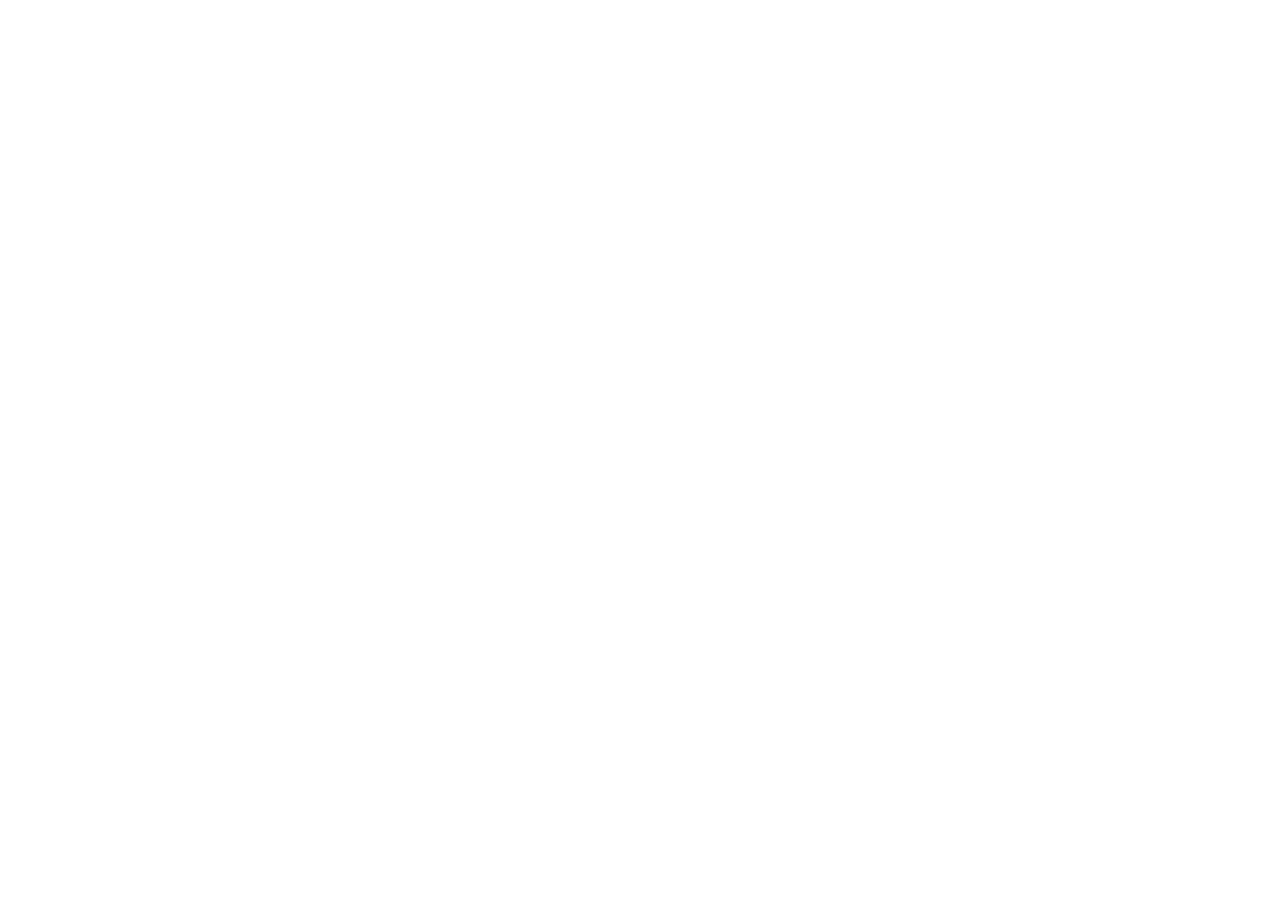
==== 3_formulario/index.html @ 77e3db89 "atualizando" ====
<!DOCTYPE html>
<html lang="pt-br">
<head>
    <meta charset="UTF-8">
    <meta name="viewport" content="width=device-width, initial-scale=1.0">
    <title>Formulário</title>

    <link rel="stylesheet" href="css/style.css">
</head>
<body>
    
</body>
</html>
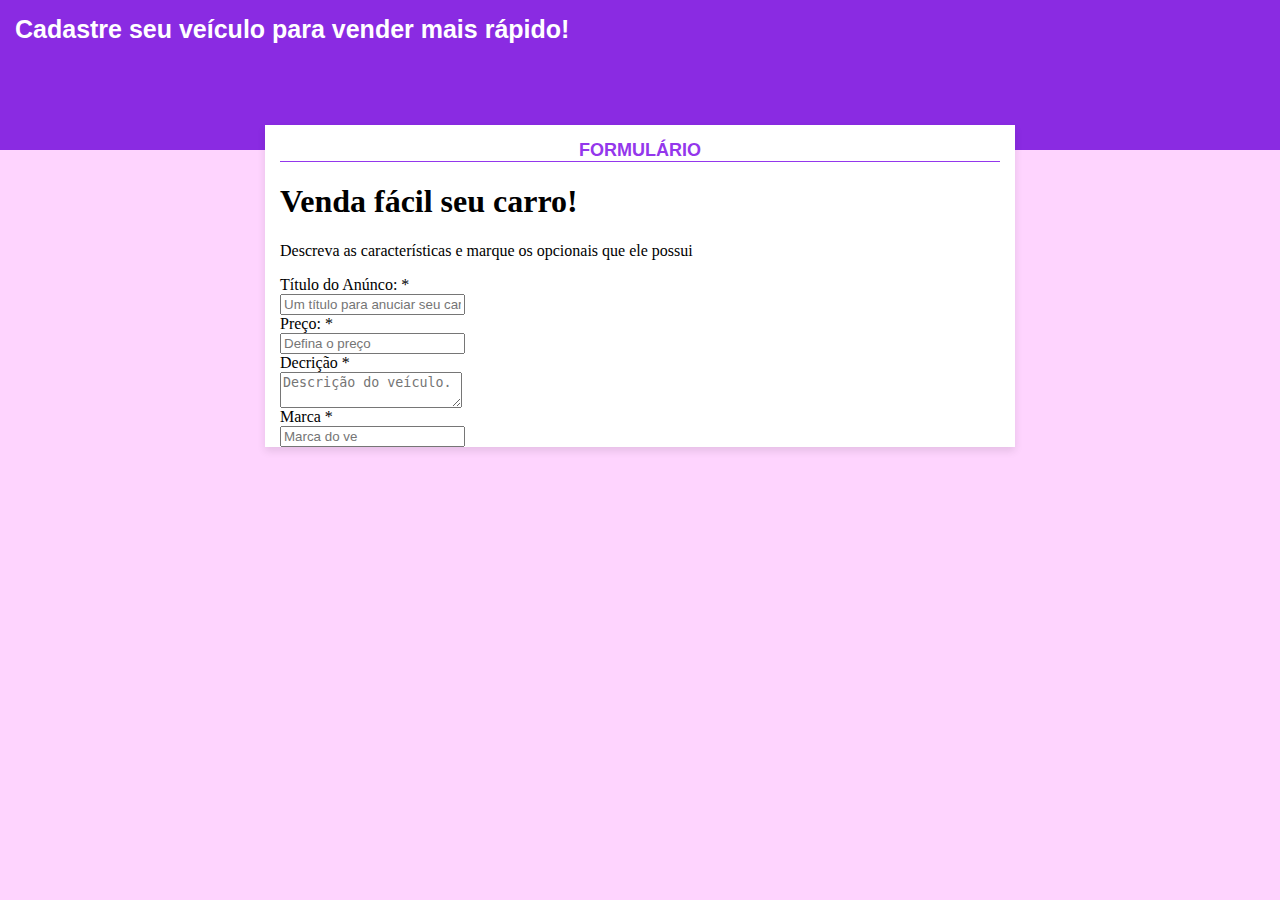
==== commit 3de67450: "atualizando" ====
--- a/3_formulario/index.html
+++ b/3_formulario/index.html
@@ -8,6 +8,34 @@
     <link rel="stylesheet" href="css/style.css">
 </head>
 <body>
+
+    <div class="container_titulo">
+        <p class="titulo">Cadastre seu veículo para vender mais rápido!</p>
+    </div>
+    
+    <div class="container_formulario">
+        <form action="">
+            <h2>Formulário</h2>
+            <h1>Venda fácil seu carro!</h1>
+            <p>Descreva as características e marque os opcionais que ele possui</p>
+
+            
+            <label for="titulo">Título do Anúnco: <span>*</span></label>
+            <input id="titulo" type="text" placeholder="Um título para anuciar seu carro">
+
+            <label for="preco">Preço: <span>*</span></label>
+            <input id="preco" type="number" min="0" placeholder="Defina o preço">
+
+            <label for="descricacao">Decrição <span>*</span></label>
+            <textarea name="descricacao" id="descricacao" placeholder="Descrição do veículo."></textarea>
+
+            <label for="marca">Marca <span>*</span></label>
+            <input id="marca" type="text" placeholder="Marca do ve">
+
+
+
+        </form>
+    </div>
     
 </body>
 </html>--- a/3_formulario/css/style.css
+++ b/3_formulario/css/style.css
@@ -0,0 +1,44 @@
+body{
+    background-color: rgb(254, 212, 254);
+    margin: 0;
+}
+
+.container_titulo{
+    background-color: blueviolet;
+    height: 150px;
+    position: relative;
+}
+
+.titulo{
+    margin: 0;
+    padding: 15px;
+    color: white;
+    font-family: Helvetica, sans-serif;
+    font-weight: bold;
+    font-size: 25px;
+}
+
+.container_formulario{
+    background-color: white;
+    width: 720px;
+    margin: 0 auto;
+    position: absolute;
+    top: 125px;
+    left: 50%;
+    transform: translateX(-50%);
+    box-shadow: 0px 4px 8px rgba(0, 0, 0, 0.1);    
+    padding: 0 15px;
+}
+
+h2 {
+    text-transform: uppercase;
+    font-family: Arial, Helvetica, sans-serif;
+    text-align: center;
+    color:  rgb(148, 55, 236);
+    border-bottom: 1px solid rgb(148, 55, 236);
+    font-size: 18px;
+}
+
+label, input, textarea{
+    display: block;
+}
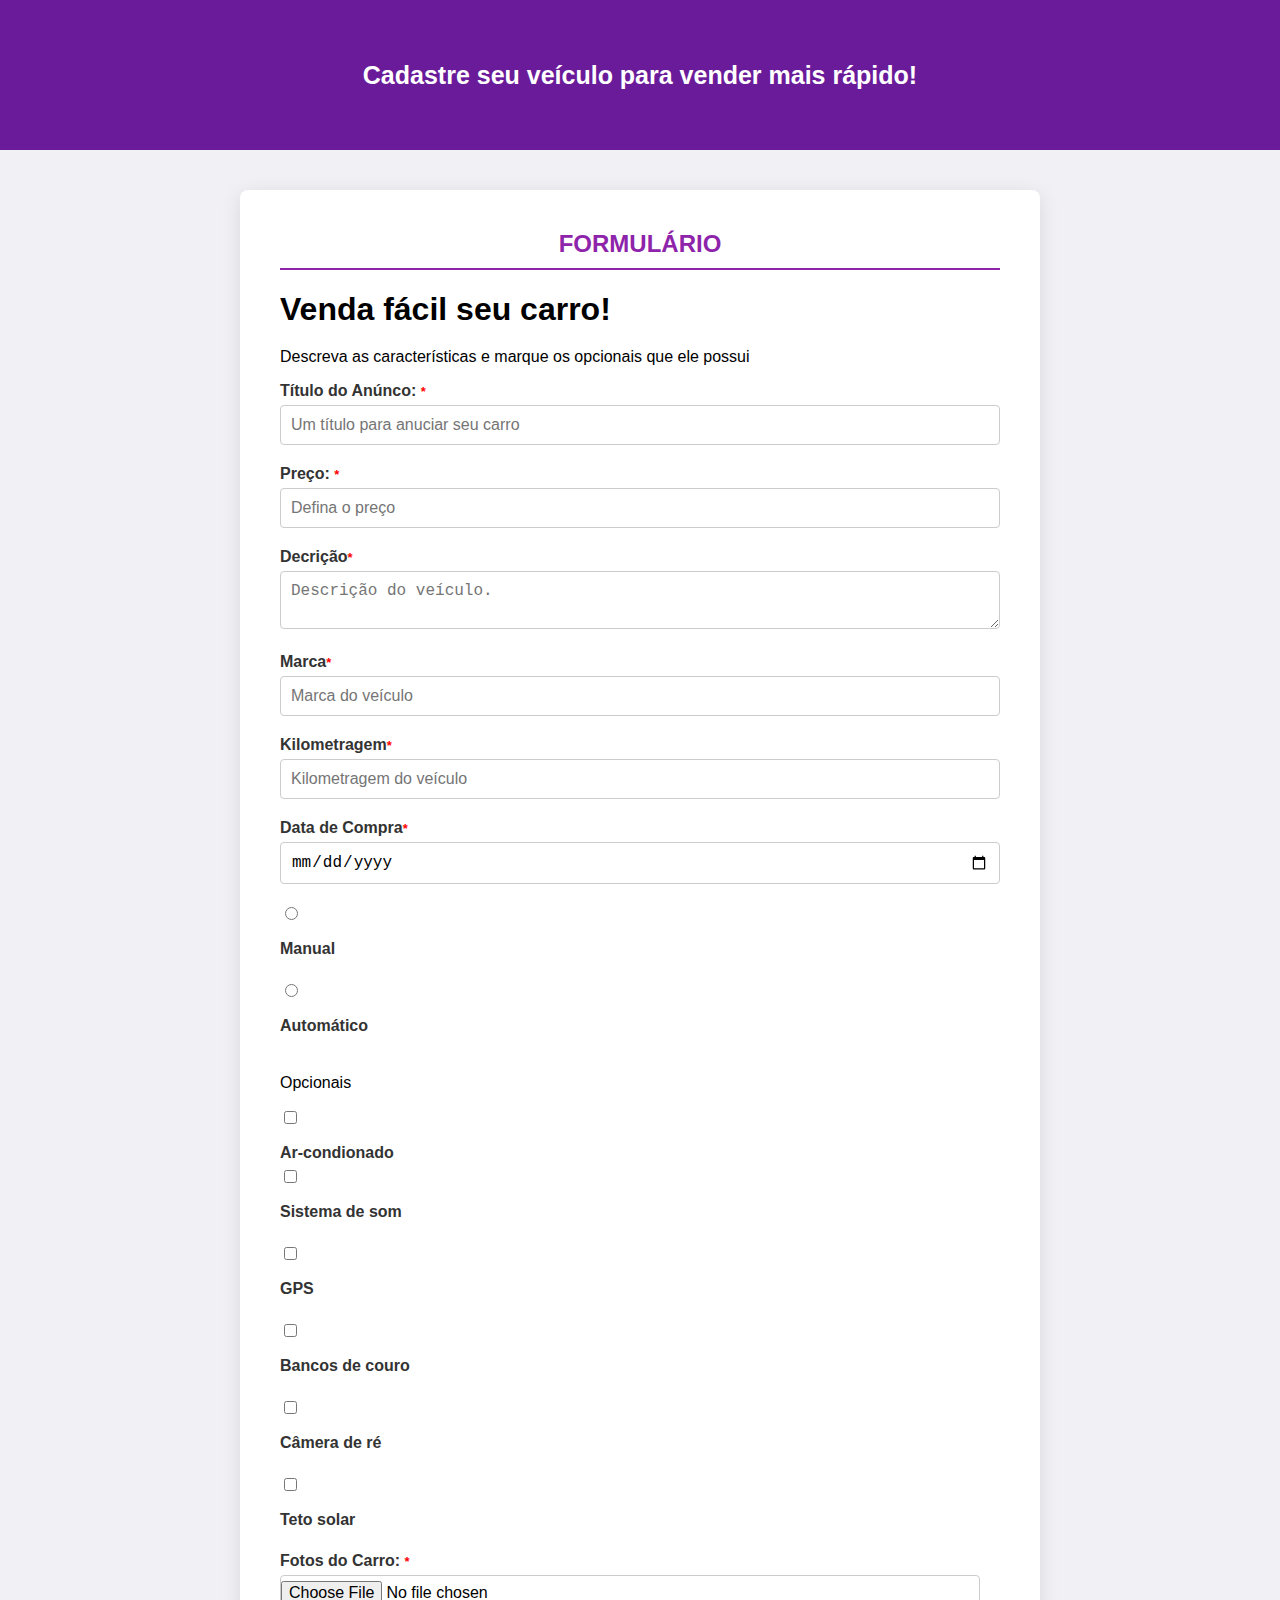
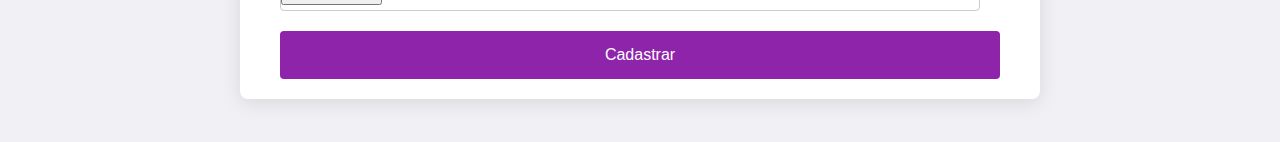
==== commit 76678d7c: "finalizando mais um cap" ====
--- a/3_formulario/index.html
+++ b/3_formulario/index.html
@@ -26,14 +26,54 @@
             <label for="preco">Preço: <span>*</span></label>
             <input id="preco" type="number" min="0" placeholder="Defina o preço">
 
-            <label for="descricacao">Decrição <span>*</span></label>
+            <label for="descricacao">Decrição<span>*</span></label>
             <textarea name="descricacao" id="descricacao" placeholder="Descrição do veículo."></textarea>
 
-            <label for="marca">Marca <span>*</span></label>
-            <input id="marca" type="text" placeholder="Marca do ve">
+            <label for="marca">Marca<span>*</span></label>
+            <input id="marca" type="text" placeholder="Marca do veículo">
+
+            <label for="km">Kilometragem<span>*</span></label>
+            <input id="km" type="number" placeholder="Kilometragem do veículo" min="0">
+
+            <label for="data">Data de Compra<span>*</span></label>
+            <input type="date" id="data">
+
+            <div>
+                <input type="radio" id="cambio_manual" name="cambio" value="manual">
+                <label for="cambio_manual">Manual</label><br>
+    
+                <input type="radio" id="cambio_automatico" name="cambio" value="automatico">
+                <label for="cambio_automatico">Automático</label><br>
+            </div >
+            
 
 
+            <div>
+                <p>Opcionais</p>
+                <input type="checkbox" id="ar" name="ar" value="ar">
+                <label for="ar">Ar-condionado</label>
 
+                <input type="checkbox" id="som" name="som" value="som">
+                <label for="som">Sistema de som</label><br>
+                
+                <input type="checkbox" id="gps" name="gps" value="gps">
+                <label for="gps">GPS</label><br>
+                
+                <input type="checkbox" id="bancos_couro" name="bancos_couro" value="bancos_couro">
+                <label for="bancos_couro">Bancos de couro</label><br>
+                
+                <input type="checkbox" id="camera_re" name="camera_re" value="camera_re">
+                <label for="camera_re">Câmera de ré</label><br>
+                
+                <input type="checkbox" id="teto_solar" name="teto_solar" value="teto_solar">
+                <label for="teto_solar">Teto solar</label><br>
+            </div>
+
+            <label for="imagem">Fotos do Carro: <span>*</span></label>
+            <input type="file" name="imagem" id="imagem">
+
+
+            <button type="submit">Cadastrar</button>
         </form>
     </div>
     
--- a/3_formulario/css/style.css
+++ b/3_formulario/css/style.css
@@ -1,44 +1,88 @@
-body{
-    background-color: rgb(254, 212, 254);
+body {
+    background-color: #f0f0f5;
+    font-family: Arial, sans-serif;
     margin: 0;
+    padding: 0;
 }
 
-.container_titulo{
-    background-color: blueviolet;
+.container_titulo {
+    background-color: #6a1b9a;
     height: 150px;
-    position: relative;
+    display: flex;
+    align-items: center;
+    justify-content: center;
 }
 
-.titulo{
-    margin: 0;
-    padding: 15px;
+.titulo {
     color: white;
-    font-family: Helvetica, sans-serif;
     font-weight: bold;
     font-size: 25px;
+    text-align: center;
 }
 
-.container_formulario{
+.container_formulario {
     background-color: white;
     width: 720px;
-    margin: 0 auto;
-    position: absolute;
-    top: 125px;
-    left: 50%;
-    transform: translateX(-50%);
-    box-shadow: 0px 4px 8px rgba(0, 0, 0, 0.1);    
-    padding: 0 15px;
+    margin: 40px auto;
+    padding: 20px 40px;
+    border-radius: 8px;
+    box-shadow: 0px 4px 20px rgba(0, 0, 0, 0.1);
+}
+
+h1, h2 {
+    font-family: 'Helvetica Neue', sans-serif;
+    margin-bottom: 20px;
 }
 
 h2 {
     text-transform: uppercase;
-    font-family: Arial, Helvetica, sans-serif;
     text-align: center;
-    color:  rgb(148, 55, 236);
-    border-bottom: 1px solid rgb(148, 55, 236);
-    font-size: 18px;
+    color: #8e24aa;
+    border-bottom: 2px solid #8e24aa;
+    padding-bottom: 10px;
 }
 
-label, input, textarea{
+label {
     display: block;
+    color: #333;
+    font-weight: bold;
+    margin-bottom: 5px;
 }
+
+input, textarea {
+    width: calc(100% - 22px);
+    padding: 10px;
+    margin-bottom: 20px;
+    border: 1px solid #ccc;
+    border-radius: 4px;
+    font-size: 16px;
+}
+
+input[type="radio"], input[type="checkbox"] {
+    width: auto;
+    margin-right: 10px;
+}
+
+input[type="file"] {
+    padding: 5px 0;
+}
+
+button {
+    width: 100%;
+    padding: 15px;
+    background-color: #8e24aa;
+    border: none;
+    border-radius: 4px;
+    color: white;
+    font-size: 16px;
+    cursor: pointer;
+}
+
+button:hover {
+    background-color: #7b1fa2;
+}
+
+span {
+    color: red;
+    font-size: 13px;
+}
